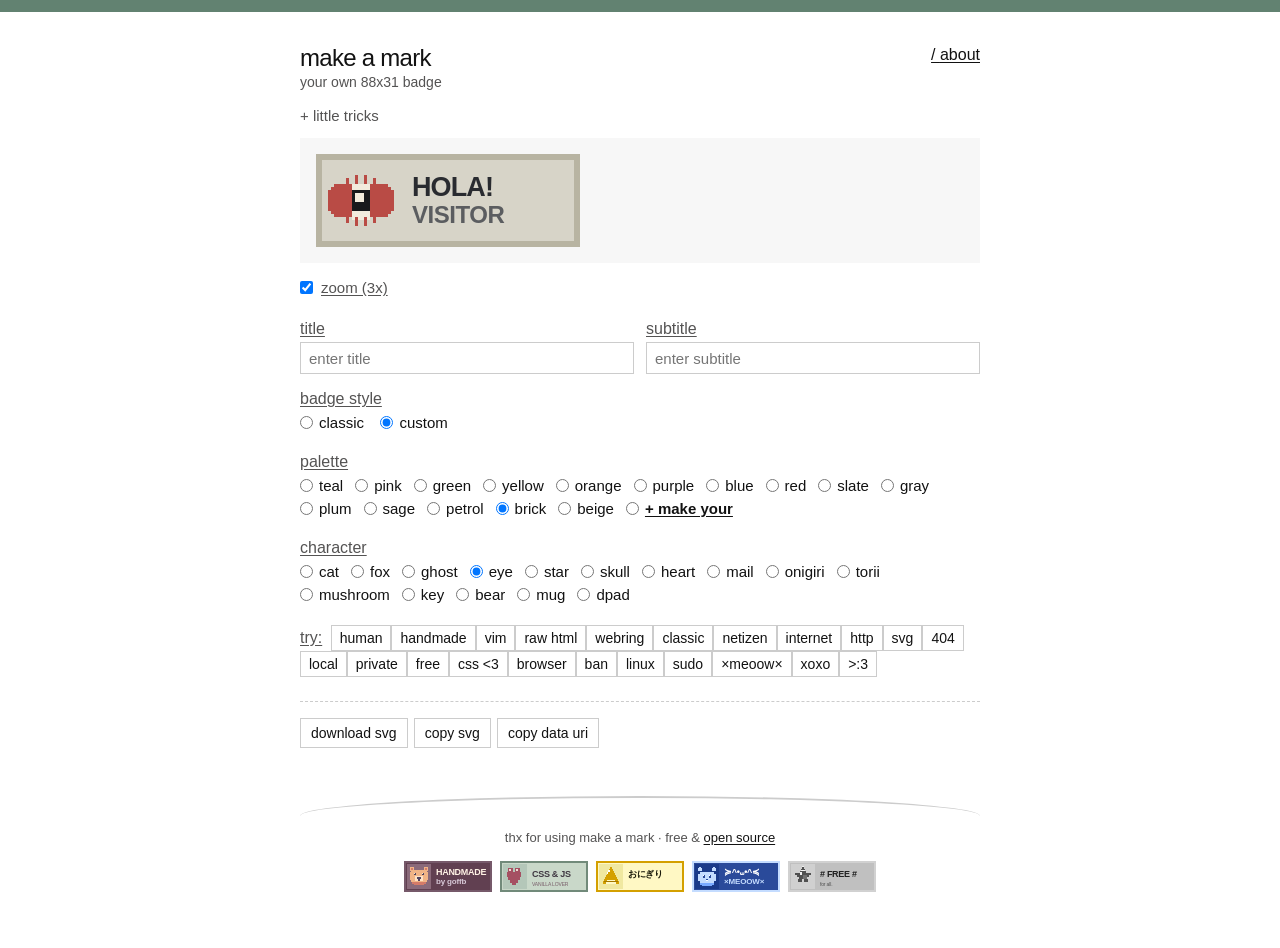
==== index.html @ 5a5c09ed "feat introduce custom color palette support" ====
<!DOCTYPE html>
<html lang="en">
<head>
  <meta charset="utf-8">
  <meta name="viewport" content="width=device-width, initial-scale=1">
  <meta name="description" content="make a mark is a simple tool for creating modern 88x31 badges for websites, readmes and more.">
  <meta name="theme-color" content="#628271">
  <meta name="author" content="goffb">
  <meta property="og:title" content="make a mark">
  <meta property="og:description" content="make a mark is a simple tool for creating modern 88x31 badges for websites, readmes and more.">
  <meta property="og:image" content="https://makeamark.cc/assets/mam-draw.png">
  <meta property="og:url" content="https://makeamark.cc">
  <meta property="og:type" content="website">
  <meta name="twitter:card" content="summary_large_image">
  <title>make a mark - 88x31 badge maker for web & readmes</title>
  <link rel="stylesheet" href="css/style.css">
  <link rel="icon" type="image/png" sizes="32x32" href="icons/icon-32.png">
  <link rel="apple-touch-icon" sizes="180x180" href="icons/icon-180.png">
  <link rel="icon" type="image/png" sizes="192x192" href="icons/icon-192.png">
  <link rel="icon" type="image/png" sizes="512x512" href="icons/icon-512.png">
</head>
<body>
  <div class="topbar"></div>
  <main class="app">
    <header class="app-header">
      <div class="inside">
       <h1 class="logo">make a mark</h1>
       <p class="tagline">your own 88x31 badge</p>
      </div>
      <a class="about-link" href="./about.html">about</a>
    </header>
    <section class="tricks" aria-label="tips and tricks">
      <details>
        <summary>little tricks</summary>
        <div class="tricks-content">
          <p> write anything in the subtitle — domain, name, symbols, etc. </p>
          <p> keep it short — 8 characters for titles, 18 for classic subtitles, 9 for custom. </p>
          <p> for a blank line, <button type="button" class="copy-space" aria-label="copy invisible space">copy invisible space</button> and paste it. </p>
          <p> badges are svgs — use them anywhere you like. </p>
        </div>
      </details>
    </section>
    <section class="app-preview" aria-label="badge preview">
      <div class="stage" id="stage"></div>
    </section>
    <section class="stage-controls">
    <label class="zoom-field">
      <input type="checkbox" id="zoom-toggle" checked>
      <span>zoom (3x)</span>
    </label>
    </section>
    <section class="app-controls">
      <form id="mark-form" autocomplete="off" aria-label="make a mark">
        <div class="fields">
          <label class="field">
            <span>title</span>
            <input type="text" id="title" name="title" placeholder="enter title" maxlength="8" spellcheck="false" autocomplete="off">
          </label>
          <label class="field">
            <span>subtitle</span>
            <input type="text" id="site" name="site" placeholder="enter subtitle" maxlength="30" spellcheck="false" autocomplete="off">
          </label>
        </div>
       <fieldset class="group" id="style-picker">
          <legend>badge style</legend>
          <label> 
            <input type="radio" name="style" value="classic" >
            <span>classic</span>
          </label>
          <label>
            <input type="radio" name="style" value="custom" checked>
            <span>custom</span>
        </label>
        </fieldset>
        <fieldset class="group" id="palette-picker">
          <legend>palette</legend>
        </fieldset>
        <div id="custom-palette-panel" class="custom-colors" style="display: none;">
          <div class="color-grid">
            <label><input type="color" id="cp-bg" value="#22272e"><span>bg</span></label>
            <label><input type="color" id="cp-frame" value="#444c56"><span>frame</span></label>
            <label><input type="color" id="cp-box" value="#2d333b"><span>box</span></label>
            <label><input type="color" id="cp-main" value="#539bf5"><span>main</span></label>
            <label><input type="color" id="cp-shade" value="#316dca"><span>shade</span></label>
            <label><input type="color" id="cp-light" value="#adbac7"><span>light</span></label>
            <label><input type="color" id="cp-name" value="#f0f6fc"><span>title</span></label>
            <label><input type="color" id="cp-site" value="#768390"><span>subtitle</span></label>
            <label><input type="color" id="cp-dark" value="#1c2128"><span>dark</span></label>
          </div>
        </div>
        <fieldset class="group" id="character-picker">
          <legend>character</legend>
        </fieldset>
        <div class="suggestions" id="suggestions">
          <span class="suggestions-label">try:</span>
        </div>
      </form>
    </section>
    <footer class="app-footer">
      <div class="actions">
        <button type="button" id="download">download svg</button>
        <button type="button" id="copy">copy svg</button>
        <button type="button" id="copy-uri">copy data uri</button>
      </div>
    </footer>
  </main>
  <div class="end">
    <p class="end-message">thx for using make a mark · free & <a href="https://github.com/goffb/mark" target="_blank" rel="noreferrer">open source</a></p>
    <div class="end-marks">
      <svg xmlns="http://www.w3.org/2000/svg" width="88" height="31" viewBox="0 0 88 31" shape-rendering="crispEdges">
        <rect x="0" y="0" width="88" height="31" fill="#614051" />
        <rect x="0" y="0" width="88" height="2" fill="#76596a" />
        <rect x="0" y="29" width="88" height="2" fill="#76596a" />
        <rect x="0" y="0" width="2" height="31" fill="#76596a" />
        <rect x="86" y="0" width="2" height="31" fill="#76596a" />
      
        <rect x="3" y="3" width="24" height="25" fill="#8a6a7a" />
      
        <rect x="6" y="6" width="4" height="4" fill="#f1b486" />
        <rect x="20" y="6" width="4" height="4" fill="#f1b486" />
        <rect x="7" y="7" width="2" height="2" fill="#d47b69" />
        <rect x="21" y="7" width="2" height="2" fill="#d47b69" />
      
        <rect x="7" y="9" width="16" height="12" fill="#f1b486" />
        <rect x="6" y="11" width="18" height="8" fill="#f1b486" />
      
        <rect x="8" y="21" width="14" height="2" fill="#d47b69" />
        <rect x="10" y="23" width="10" height="1" fill="#d47b69" />
      
        <rect x="10" y="12" width="2" height="2" fill="#51445f" />
        <rect x="18" y="12" width="2" height="2" fill="#51445f" />
        <rect x="10" y="12" width="1" height="1" fill="#ffe2c5" />
        <rect x="18" y="12" width="1" height="1" fill="#ffe2c5" />
      
        <rect x="11" y="15" width="8" height="5" fill="#ffe2c5" />
        <rect x="13" y="16" width="4" height="2" fill="#51445f" />
        <rect x="14" y="18" width="2" height="2" fill="#51445f" />
      
        <text x="32" y="14" fill="#fff2e5" font-family="Arial, Helvetica, sans-serif" font-size="9" font-weight="900"
          letter-spacing="-0.3" style="text-transform: none; font-variant: normal; line-height: normal;">HANDMADE</text>
        <text x="32" y="23" fill="#d8c9d8" font-family="Arial, Helvetica, sans-serif" font-size="8" font-weight="900"
          letter-spacing="-0.15" style="text-transform: none; font-variant: normal; line-height: normal;">by goffb</text>
      </svg>
      <svg xmlns="http://www.w3.org/2000/svg" width="88" height="31" viewBox="0 0 88 31" shape-rendering="crispEdges">
        <rect x="0" y="0" width="88" height="31" fill="#c9d8c9" />
        <rect x="0" y="0" width="88" height="2" fill="#718a7a" />
        <rect x="0" y="29" width="88" height="2" fill="#718a7a" />
        <rect x="0" y="0" width="2" height="31" fill="#718a7a" />
        <rect x="86" y="0" width="2" height="31" fill="#718a7a" />
      
        <rect x="3" y="3" width="24" height="25" fill="#b4c7b9" />
      
        <rect x="8" y="7" width="5" height="4" fill="#a55062" />
        <rect x="15" y="7" width="5" height="4" fill="#a55062" />
      
        <rect x="7" y="11" width="14" height="5" fill="#a55062" />
        <rect x="8" y="16" width="12" height="3" fill="#a55062" />
        <rect x="10" y="19" width="8" height="3" fill="#a55062" />
        <rect x="12" y="22" width="4" height="2" fill="#a55062" />
      
        <rect x="9" y="8" width="2" height="2" fill="#f2d9d1" />
        <rect x="16" y="8" width="2" height="2" fill="#f2d9d1" />
      
        <text x="32" y="16" fill="#403943" font-family="Arial, Helvetica, sans-serif" font-size="9" font-weight="900"
          letter-spacing="-0.3" style="text-transform: none; font-variant: normal; line-height: normal;">CSS &amp; JS</text>
        <text x="32" y="25" fill="#775c68" font-family="Arial, Helvetica, sans-serif" font-size="5" letter-spacing="-0.15"
          style="text-transform: none; font-variant: normal; line-height: normal;">VANILLA LOVER</text>
      </svg>
      <svg xmlns="http://www.w3.org/2000/svg" width="88" height="31" viewBox="0 0 88 31" shape-rendering="crispEdges">
        <rect x="0" y="0" width="88" height="31" fill="#fff8c4" />
        <rect x="0" y="0" width="88" height="2" fill="#d4a000" />
        <rect x="0" y="29" width="88" height="2" fill="#d4a000" />
        <rect x="0" y="0" width="2" height="31" fill="#d4a000" />
        <rect x="86" y="0" width="2" height="31" fill="#d4a000" />
      
        <rect x="3" y="3" width="24" height="25" fill="#f0e8a0" />
      
        <rect x="14" y="6" width="2" height="2" fill="#d4a000" />
        <rect x="13" y="8" width="4" height="2" fill="#d4a000" />
        <rect x="12" y="10" width="6" height="2" fill="#d4a000" />
        <rect x="11" y="12" width="8" height="2" fill="#d4a000" />
        <rect x="10" y="14" width="10" height="2" fill="#d4a000" />
        <rect x="9" y="16" width="12" height="2" fill="#d4a000" />
        <rect x="8" y="18" width="14" height="2" fill="#d4a000" />
        <rect x="7" y="20" width="16" height="3" fill="#d4a000" />
      
        <rect x="11" y="19" width="8" height="4" fill="#fff8c4" />
        <rect x="10" y="21" width="10" height="2" fill="#fff8c4" />
      
        <rect x="12" y="9" width="2" height="2" fill="#ffffff" />
        <rect x="11" y="11" width="1" height="2" fill="#ffffff" />
      
        <rect x="8" y="20" width="14" height="1" fill="#a37800" />
      
        <text x="32" y="16" fill="#1a1a0a" font-family="Arial, Helvetica, sans-serif" font-size="9" font-weight="900"
          letter-spacing="-0.3" style="text-transform: none; font-variant: normal; line-height: normal;">おにぎり</text>
        <text x="32" y="25" fill="#8a8a4a" font-family="Arial, Helvetica, sans-serif" font-size="5" letter-spacing="-0.15"
          style="text-transform: none; font-variant: normal; line-height: normal;">⠀</text>
      </svg>
      <svg xmlns="http://www.w3.org/2000/svg" width="88" height="31" viewBox="0 0 88 31" shape-rendering="crispEdges">
        <rect x="0" y="0" width="88" height="31" fill="#2a4a9a" />
        <rect x="0" y="0" width="88" height="2" fill="#c4dcff" />
        <rect x="0" y="29" width="88" height="2" fill="#c4dcff" />
        <rect x="0" y="0" width="2" height="31" fill="#c4dcff" />
        <rect x="86" y="0" width="2" height="31" fill="#c4dcff" />
      
        <rect x="3" y="3" width="24" height="25" fill="#1a3a8a" />
      
        <rect x="6" y="7" width="4" height="3" fill="#c4dcff" />
        <rect x="20" y="7" width="4" height="3" fill="#c4dcff" />
        <rect x="7" y="6" width="2" height="1" fill="#c4dcff" />
        <rect x="21" y="6" width="2" height="1" fill="#c4dcff" />
      
        <rect x="8" y="11" width="14" height="11" fill="#c4dcff" />
        <rect x="6" y="13" width="2" height="7" fill="#c4dcff" />
        <rect x="22" y="13" width="2" height="7" fill="#c4dcff" />
      
        <rect x="8" y="22" width="14" height="2" fill="#7aaaff" />
        <rect x="10" y="24" width="10" height="1" fill="#7aaaff" />
      
        <rect x="11" y="14" width="2" height="3" fill="#2a4a9a" />
        <rect x="17" y="14" width="2" height="3" fill="#2a4a9a" />
        <rect x="11" y="14" width="1" height="1" fill="#ffffff" />
        <rect x="17" y="14" width="1" height="1" fill="#ffffff" />
      
        <rect x="14" y="18" width="2" height="1" fill="#2a4a9a" />
        <rect x="14" y="19" width="2" height="1" fill="#ffffff" />
      
        <text x="32" y="14" fill="#ffffff" font-family="Arial, Helvetica, sans-serif" font-size="9" font-weight="900"
          letter-spacing="-0.3" style="text-transform: none; font-variant: normal; line-height: normal;">≽^•⩊•^≼</text>
        <text x="32" y="23" fill="#c4dcff" font-family="Arial, Helvetica, sans-serif" font-size="8" font-weight="900"
          letter-spacing="-0.15" style="text-transform: none; font-variant: normal; line-height: normal;">×MEOOW×</text>
      </svg>
      <svg xmlns="http://www.w3.org/2000/svg" width="88" height="31" viewBox="0 0 88 31" shape-rendering="crispEdges">
        <rect x="0" y="0" width="88" height="31" fill="#c0c0c0" />
        <rect x="0" y="0" width="88" height="2" fill="#d1d1d1" />
        <rect x="0" y="29" width="88" height="2" fill="#d1d1d1" />
        <rect x="0" y="0" width="2" height="31" fill="#d1d1d1" />
        <rect x="86" y="0" width="2" height="31" fill="#d1d1d1" />
      
        <rect x="3" y="3" width="24" height="25" fill="#d0d0d0" />
      
        <rect x="14" y="5" width="2" height="3" fill="#505050" />
        <rect x="13" y="8" width="4" height="2" fill="#505050" />
        <rect x="12" y="10" width="6" height="2" fill="#505050" />
        <rect x="7" y="12" width="16" height="2" fill="#505050" />
        <rect x="9" y="14" width="12" height="2" fill="#505050" />
        <rect x="11" y="16" width="8" height="2" fill="#505050" />
        <rect x="10" y="18" width="4" height="3" fill="#505050" />
        <rect x="16" y="18" width="4" height="3" fill="#505050" />
      
        <rect x="13" y="9" width="4" height="1" fill="#f0f0f0" />
        <rect x="12" y="11" width="2" height="3" fill="#f0f0f0" />
      
        <rect x="14" y="5" width="2" height="1" fill="#f0f0f0" />
        <rect x="15" y="14" width="4" height="4" fill="#909090" opacity="0.5" />
      
        <text x="32" y="16" fill="#202020" font-family="Arial, Helvetica, sans-serif" font-size="9" font-weight="900" letter-spacing="-0.3"
          style="text-transform: none; font-variant: normal; line-height: normal;"># FREE #</text>
        <text x="32" y="25" fill="#505050" font-family="Arial, Helvetica, sans-serif" font-size="5" letter-spacing="-0.15"
          style="text-transform: none; font-variant: normal; line-height: normal;">for all.</text>
      </svg>
    </div>
  </div>
  <script type="module" src="js/main.js"></script>
</body>
</html>
---- css/style.css ----
:root {
  --bg: #ffffff;
  --fg: #121212;
  --acc: #628271;
  --border: #cccccc;
  --muted: #545353;
  --cp-background: #f7f7f7;
}
* {
  padding: 0;
  margin: 0;
  box-sizing: border-box;
  text-decoration: none;
  cursor: default;
}
*, *::before, *::after {
  -webkit-tap-highlight-color: transparent;
}
::selection {
  background-color: var(--acc);
  color: var(--bg);
}
code {
  background: #ffa;
}
a {
  -webkit-tap-highlight-color: transparent;
}
body {
  background-color: var(--bg);
  color: var(--fg);
  font-family: Arial, Helvetica, sans-serif;
}
.topbar{
  padding: 6px;
  background-color: var(--acc);
  width: 100%;
}
.app {
  max-width: 680px;
  width: 90%;
  margin: 34px auto;
}
.app-header {
  margin-bottom: 7px;
  display: flex;
  justify-content: space-between;
}
.app-header .logo {
  font-size: 24px;
  font-weight: 400;
  letter-spacing: -0.03em;
  margin-bottom: 4px;
  line-height: 1;
}
.app-header .tagline {
  font-size: 14px;
  color: var(--muted);
}
.app-header .about-link{
  color: var(--fg);
  font-size: 16px;
  text-decoration: underline;
  text-underline-offset: 2px;
  align-self: flex-start;
}
.app-header .about-link::before{
  content: "/ ";
}
.tricks {
  margin:4px 0;
}
.tricks summary {
  padding: 10px 0;
  color: var(--muted);
  font-size: 15px;
  cursor: default;
  display: inline-block;
  list-style: none;
  -webkit-tap-highlight-color: transparent;
  outline: none;
}
.tricks details[open] summary {
  text-decoration: underline;
  text-underline-offset: 2px;
}
.tricks summary::-webkit-details-marker {
  display: none;
}
.tricks summary::before {
  content: "+ ";
}
.tricks details[open] summary::before {
  content: "− ";
}
.tricks-content {
  padding: 4px 0 12px;
  color: var(--muted);
}
.tricks-content p {
  margin: 6px 0;
  font-size: 15px;
  line-height: 1.4;
}
.copy-space {
  appearance: none;
  border: 0;
  padding: 0;
  background: none;
  color: var(--fg);
  font: inherit;
  text-decoration: underline;
  text-underline-offset: 2px;
  cursor: default;
}
.copy-space:hover {
  color: var(--acc);
}
.stage {
  width: 100%;
  min-height: 100px;
  display: flex;
  align-items: flex-start;
  justify-content: flex-start;
  padding: 16px;
  background: var(--cp-background);
  overflow: auto;
}
.zoom-field {
  display: flex;
  align-items: center;
  gap: 8px;
  margin-top: 16px;
  cursor: default;
}
.zoom-field span {
  font-size: 15px;
  color: var(--muted);
  text-decoration: underline;
  text-underline-offset: 2px;
}
.zoom-field input[type="checkbox"] {
  cursor: default;
}
.app-controls {
  margin-top: 24px;
}
#mark-form {
  display: flex;
  flex-direction: column;
  gap: 16px;
}
.fields {
  display: grid;
  grid-template-columns: 1fr 1fr;
  gap: 12px;
}
.field {
  display: flex;
  flex-direction: column;
  gap: 4px;
}
.field > span,
.group > legend,
.suggestions-label {
  font-size: 16px;
  color: var(--muted);
  text-decoration: underline;
  text-underline-offset: 2px;
}
.field input {
  width: 100%;
  height: 32px;
  padding: 6px 8px;
  border: 1px solid var(--border);
  background: var(--bg);
  color: var(--fg);
  font-size: 15px;
  outline: none;
  font-family: inherit;
  cursor: text;
}
.field input:focus {
  border-color: var(--fg);
}
.group {
  margin: 0;
  padding: 0;
  border: 0;
}
.group > legend {
  margin-bottom: 6px;
  font-weight: 400;
}
.group > label {
  display: inline-flex;
  align-items: center;
  gap: 6px;
  margin-right: 12px;
  margin-bottom: 6px;
  font-size: 15px;
  cursor: pointer;
}
.group input[type="radio"],
.group input[type="checkbox"] {
  cursor: pointer;
}
label:has(input[name="palette"][value="custom"]) {
  text-decoration: underline;
  text-underline-offset: 2px;
  font-weight: bold;
}
.custom-colors {
  margin-top: 8px;
  padding: 8px;
  background: var(--cp-background);
}
.color-grid {
  display: grid;
  grid-template-columns: repeat(3, 1fr);
  gap: 6px;
}
.color-grid label {
  display: flex;
  align-items: center;
  gap: 6px;
  cursor: pointer;
  padding: 3px 6px;
  border-radius: 0px;
}
.color-grid label:hover span{
  text-decoration: underline;
  text-underline-offset: 2px;
}
.color-grid span {
  opacity: 0.7;
  font-size: 13px;
  cursor: pointer;
}
.color-grid input[type="color"] {
  -webkit-appearance: none;
  appearance: none;
  border: 1px solid var(--border);
  width: 18px; 
  height: 18px;
  border-radius: 0px;
  cursor: pointer;
  background: none;
  padding: 0;
}
.color-grid input[type="color"]::-webkit-color-swatch-wrapper {
  padding: 0;
}
.color-grid input[type="color"]::-webkit-color-swatch {
  border: 1px solid var(--border);
  border-radius: 0px;
}
.color-grid input[type="color"]::-moz-color-swatch {
  border: 1px solid var(--border);
  border-radius: 0px;
}
.suggestion {
  appearance: none;
  border: 1px solid var(--border);
  background: var(--bg);
  color: var(--fg);
  font-size: 14px;
  padding: 4px 8px;
  cursor: pointer;
  font-family: inherit;
}
.suggestions-label {
  margin-right: 4px;
}
.suggestion:hover {
  background: var(--cp-background);
}
.suggestion.is-selected {
  background: var(--acc);
  color: var(--bg);
  border-color: var(--acc);
}
.app-footer {
  margin-top: 24px;
  padding-top: 16px;
  border-top: 1px dashed var(--border);
}
.actions {
  display: flex;
  flex-wrap: wrap;
  gap: 6px;
}
.actions button {
  appearance: none;
  border: 1px solid var(--border);
  background: var(--bg);
  color: var(--fg);
  padding: 6px 10px;
  font-size: 14px;
  cursor: default;
  font-family: inherit;
}
.actions button:hover {
  background: var(--cp-background);
}
.actions button:disabled {
  cursor: default;
  opacity: 0.4;
}
.suggestion:focus-visible,
.actions button:focus-visible {
  outline: 1px solid var(--fg);
  outline-offset: 1px;
}
.end {
  width: min(680px, 90%);
  margin: 48px auto 32px;
  padding: 32px 16px 24px; 
  border-top: 2px solid var(--border);
  border-top-left-radius: 50% 20px;   
  border-top-right-radius: 50% 20px;
  text-align: center;
}
.end-marks {
  display: flex;
  justify-content: center;
  flex-wrap: wrap;
  gap: 8px;
  margin-top: 16px;
}
.end-message {
  color: var(--muted);
  font-size: 13px;
}
.end-message a {
  color: var(--fg);
  text-decoration: underline;
  text-underline-offset: 2px;
}
.about-page .back-link {
  display: inline-block;
  margin-bottom: 24px;
  color: var(--fg);
  font-size: 16px;
  text-decoration: underline;
  text-underline-offset: 2px;
}
.about-page .back-link::before{
  content: "/ ";
}
.about-page .content{
  max-width: 560px;
}
.about-page .content h1 {
  margin-bottom: 12px;
  letter-spacing: -0.03em;
  font-size: 24px;
  font-weight: 400;
  color: var(--fg);
}
.about-page .content p {
  line-height: 1.6;
  color: var(--fg);
  font-size: 16px;
  margin-bottom: 8px;
}
.about-page .source-link a{
  color: var(--fg);
  text-decoration: underline;
  text-underline-offset: 2px;
  display: inline-flex;
  align-items: center;
  gap: 8px;
  margin-top: 8px;
}
.about-page .source-link a:hover{
  color: var(--acc);
}
@media (max-width: 768px) {
  .app {
    width: 92%;
    margin: 24px auto;
  }
  .fields {
    grid-template-columns: 1fr;
    gap: 12px;
  }
  .app-header .logo {
    font-size: 22px;
  }
  .actions button {
    flex: 1 1 auto;
    min-width: 110px;
    padding: 8px 12px;
    text-align: center;
  }
  .group > label {
    padding: 4px 0;
  }
}
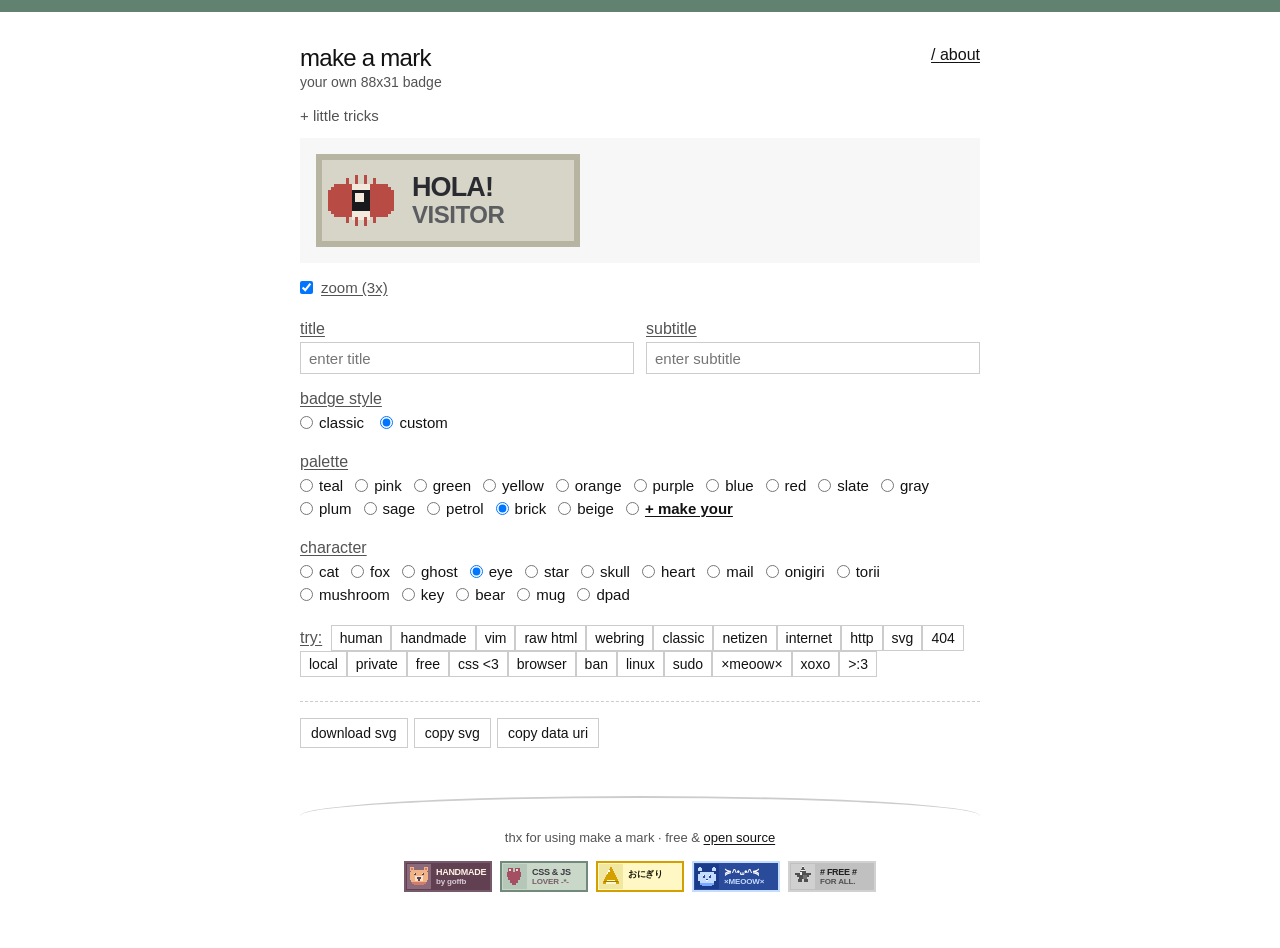
==== commit d388eb3f: "move inline svgs to assets" ====
--- a/index.html
+++ b/index.html
@@ -107,159 +107,11 @@
   <div class="end">
     <p class="end-message">thx for using make a mark · free & <a href="https://github.com/goffb/mark" target="_blank" rel="noreferrer">open source</a></p>
     <div class="end-marks">
-      <svg xmlns="http://www.w3.org/2000/svg" width="88" height="31" viewBox="0 0 88 31" shape-rendering="crispEdges">
-        <rect x="0" y="0" width="88" height="31" fill="#614051" />
-        <rect x="0" y="0" width="88" height="2" fill="#76596a" />
-        <rect x="0" y="29" width="88" height="2" fill="#76596a" />
-        <rect x="0" y="0" width="2" height="31" fill="#76596a" />
-        <rect x="86" y="0" width="2" height="31" fill="#76596a" />
-      
-        <rect x="3" y="3" width="24" height="25" fill="#8a6a7a" />
-      
-        <rect x="6" y="6" width="4" height="4" fill="#f1b486" />
-        <rect x="20" y="6" width="4" height="4" fill="#f1b486" />
-        <rect x="7" y="7" width="2" height="2" fill="#d47b69" />
-        <rect x="21" y="7" width="2" height="2" fill="#d47b69" />
-      
-        <rect x="7" y="9" width="16" height="12" fill="#f1b486" />
-        <rect x="6" y="11" width="18" height="8" fill="#f1b486" />
-      
-        <rect x="8" y="21" width="14" height="2" fill="#d47b69" />
-        <rect x="10" y="23" width="10" height="1" fill="#d47b69" />
-      
-        <rect x="10" y="12" width="2" height="2" fill="#51445f" />
-        <rect x="18" y="12" width="2" height="2" fill="#51445f" />
-        <rect x="10" y="12" width="1" height="1" fill="#ffe2c5" />
-        <rect x="18" y="12" width="1" height="1" fill="#ffe2c5" />
-      
-        <rect x="11" y="15" width="8" height="5" fill="#ffe2c5" />
-        <rect x="13" y="16" width="4" height="2" fill="#51445f" />
-        <rect x="14" y="18" width="2" height="2" fill="#51445f" />
-      
-        <text x="32" y="14" fill="#fff2e5" font-family="Arial, Helvetica, sans-serif" font-size="9" font-weight="900"
-          letter-spacing="-0.3" style="text-transform: none; font-variant: normal; line-height: normal;">HANDMADE</text>
-        <text x="32" y="23" fill="#d8c9d8" font-family="Arial, Helvetica, sans-serif" font-size="8" font-weight="900"
-          letter-spacing="-0.15" style="text-transform: none; font-variant: normal; line-height: normal;">by goffb</text>
-      </svg>
-      <svg xmlns="http://www.w3.org/2000/svg" width="88" height="31" viewBox="0 0 88 31" shape-rendering="crispEdges">
-        <rect x="0" y="0" width="88" height="31" fill="#c9d8c9" />
-        <rect x="0" y="0" width="88" height="2" fill="#718a7a" />
-        <rect x="0" y="29" width="88" height="2" fill="#718a7a" />
-        <rect x="0" y="0" width="2" height="31" fill="#718a7a" />
-        <rect x="86" y="0" width="2" height="31" fill="#718a7a" />
-      
-        <rect x="3" y="3" width="24" height="25" fill="#b4c7b9" />
-      
-        <rect x="8" y="7" width="5" height="4" fill="#a55062" />
-        <rect x="15" y="7" width="5" height="4" fill="#a55062" />
-      
-        <rect x="7" y="11" width="14" height="5" fill="#a55062" />
-        <rect x="8" y="16" width="12" height="3" fill="#a55062" />
-        <rect x="10" y="19" width="8" height="3" fill="#a55062" />
-        <rect x="12" y="22" width="4" height="2" fill="#a55062" />
-      
-        <rect x="9" y="8" width="2" height="2" fill="#f2d9d1" />
-        <rect x="16" y="8" width="2" height="2" fill="#f2d9d1" />
-      
-        <text x="32" y="16" fill="#403943" font-family="Arial, Helvetica, sans-serif" font-size="9" font-weight="900"
-          letter-spacing="-0.3" style="text-transform: none; font-variant: normal; line-height: normal;">CSS &amp; JS</text>
-        <text x="32" y="25" fill="#775c68" font-family="Arial, Helvetica, sans-serif" font-size="5" letter-spacing="-0.15"
-          style="text-transform: none; font-variant: normal; line-height: normal;">VANILLA LOVER</text>
-      </svg>
-      <svg xmlns="http://www.w3.org/2000/svg" width="88" height="31" viewBox="0 0 88 31" shape-rendering="crispEdges">
-        <rect x="0" y="0" width="88" height="31" fill="#fff8c4" />
-        <rect x="0" y="0" width="88" height="2" fill="#d4a000" />
-        <rect x="0" y="29" width="88" height="2" fill="#d4a000" />
-        <rect x="0" y="0" width="2" height="31" fill="#d4a000" />
-        <rect x="86" y="0" width="2" height="31" fill="#d4a000" />
-      
-        <rect x="3" y="3" width="24" height="25" fill="#f0e8a0" />
-      
-        <rect x="14" y="6" width="2" height="2" fill="#d4a000" />
-        <rect x="13" y="8" width="4" height="2" fill="#d4a000" />
-        <rect x="12" y="10" width="6" height="2" fill="#d4a000" />
-        <rect x="11" y="12" width="8" height="2" fill="#d4a000" />
-        <rect x="10" y="14" width="10" height="2" fill="#d4a000" />
-        <rect x="9" y="16" width="12" height="2" fill="#d4a000" />
-        <rect x="8" y="18" width="14" height="2" fill="#d4a000" />
-        <rect x="7" y="20" width="16" height="3" fill="#d4a000" />
-      
-        <rect x="11" y="19" width="8" height="4" fill="#fff8c4" />
-        <rect x="10" y="21" width="10" height="2" fill="#fff8c4" />
-      
-        <rect x="12" y="9" width="2" height="2" fill="#ffffff" />
-        <rect x="11" y="11" width="1" height="2" fill="#ffffff" />
-      
-        <rect x="8" y="20" width="14" height="1" fill="#a37800" />
-      
-        <text x="32" y="16" fill="#1a1a0a" font-family="Arial, Helvetica, sans-serif" font-size="9" font-weight="900"
-          letter-spacing="-0.3" style="text-transform: none; font-variant: normal; line-height: normal;">おにぎり</text>
-        <text x="32" y="25" fill="#8a8a4a" font-family="Arial, Helvetica, sans-serif" font-size="5" letter-spacing="-0.15"
-          style="text-transform: none; font-variant: normal; line-height: normal;">⠀</text>
-      </svg>
-      <svg xmlns="http://www.w3.org/2000/svg" width="88" height="31" viewBox="0 0 88 31" shape-rendering="crispEdges">
-        <rect x="0" y="0" width="88" height="31" fill="#2a4a9a" />
-        <rect x="0" y="0" width="88" height="2" fill="#c4dcff" />
-        <rect x="0" y="29" width="88" height="2" fill="#c4dcff" />
-        <rect x="0" y="0" width="2" height="31" fill="#c4dcff" />
-        <rect x="86" y="0" width="2" height="31" fill="#c4dcff" />
-      
-        <rect x="3" y="3" width="24" height="25" fill="#1a3a8a" />
-      
-        <rect x="6" y="7" width="4" height="3" fill="#c4dcff" />
-        <rect x="20" y="7" width="4" height="3" fill="#c4dcff" />
-        <rect x="7" y="6" width="2" height="1" fill="#c4dcff" />
-        <rect x="21" y="6" width="2" height="1" fill="#c4dcff" />
-      
-        <rect x="8" y="11" width="14" height="11" fill="#c4dcff" />
-        <rect x="6" y="13" width="2" height="7" fill="#c4dcff" />
-        <rect x="22" y="13" width="2" height="7" fill="#c4dcff" />
-      
-        <rect x="8" y="22" width="14" height="2" fill="#7aaaff" />
-        <rect x="10" y="24" width="10" height="1" fill="#7aaaff" />
-      
-        <rect x="11" y="14" width="2" height="3" fill="#2a4a9a" />
-        <rect x="17" y="14" width="2" height="3" fill="#2a4a9a" />
-        <rect x="11" y="14" width="1" height="1" fill="#ffffff" />
-        <rect x="17" y="14" width="1" height="1" fill="#ffffff" />
-      
-        <rect x="14" y="18" width="2" height="1" fill="#2a4a9a" />
-        <rect x="14" y="19" width="2" height="1" fill="#ffffff" />
-      
-        <text x="32" y="14" fill="#ffffff" font-family="Arial, Helvetica, sans-serif" font-size="9" font-weight="900"
-          letter-spacing="-0.3" style="text-transform: none; font-variant: normal; line-height: normal;">≽^•⩊•^≼</text>
-        <text x="32" y="23" fill="#c4dcff" font-family="Arial, Helvetica, sans-serif" font-size="8" font-weight="900"
-          letter-spacing="-0.15" style="text-transform: none; font-variant: normal; line-height: normal;">×MEOOW×</text>
-      </svg>
-      <svg xmlns="http://www.w3.org/2000/svg" width="88" height="31" viewBox="0 0 88 31" shape-rendering="crispEdges">
-        <rect x="0" y="0" width="88" height="31" fill="#c0c0c0" />
-        <rect x="0" y="0" width="88" height="2" fill="#d1d1d1" />
-        <rect x="0" y="29" width="88" height="2" fill="#d1d1d1" />
-        <rect x="0" y="0" width="2" height="31" fill="#d1d1d1" />
-        <rect x="86" y="0" width="2" height="31" fill="#d1d1d1" />
-      
-        <rect x="3" y="3" width="24" height="25" fill="#d0d0d0" />
-      
-        <rect x="14" y="5" width="2" height="3" fill="#505050" />
-        <rect x="13" y="8" width="4" height="2" fill="#505050" />
-        <rect x="12" y="10" width="6" height="2" fill="#505050" />
-        <rect x="7" y="12" width="16" height="2" fill="#505050" />
-        <rect x="9" y="14" width="12" height="2" fill="#505050" />
-        <rect x="11" y="16" width="8" height="2" fill="#505050" />
-        <rect x="10" y="18" width="4" height="3" fill="#505050" />
-        <rect x="16" y="18" width="4" height="3" fill="#505050" />
-      
-        <rect x="13" y="9" width="4" height="1" fill="#f0f0f0" />
-        <rect x="12" y="11" width="2" height="3" fill="#f0f0f0" />
-      
-        <rect x="14" y="5" width="2" height="1" fill="#f0f0f0" />
-        <rect x="15" y="14" width="4" height="4" fill="#909090" opacity="0.5" />
-      
-        <text x="32" y="16" fill="#202020" font-family="Arial, Helvetica, sans-serif" font-size="9" font-weight="900" letter-spacing="-0.3"
-          style="text-transform: none; font-variant: normal; line-height: normal;"># FREE #</text>
-        <text x="32" y="25" fill="#505050" font-family="Arial, Helvetica, sans-serif" font-size="5" letter-spacing="-0.15"
-          style="text-transform: none; font-variant: normal; line-height: normal;">for all.</text>
-      </svg>
+      <img src="assets/handmade.svg" alt="handmade badge" width="88" height="31">
+      <img src="assets/css-js.svg" alt="css-js badge" width="88" height="31">
+      <img src="assets/onigiri-y.svg" alt="onigiri badge" width="88" height="31">
+      <img src="assets/meoww.svg" alt="meoww badge" width="88" height="31">
+      <img src="assets/free-y.svg" alt="free badge" width="88" height="31">
     </div>
   </div>
   <script type="module" src="js/main.js"></script>
--- a/css/style.css
+++ b/css/style.css
@@ -150,6 +150,9 @@
   flex-direction: column;
   gap: 16px;
 }
+#palette-picker, #character-picker {
+  min-height: 44px; 
+}
 .fields {
   display: grid;
   grid-template-columns: 1fr 1fr;
@@ -214,6 +217,7 @@
   margin-top: 8px;
   padding: 8px;
   background: var(--cp-background);
+  min-height: 52px;
 }
 .color-grid {
   display: grid;
@@ -328,6 +332,12 @@
   gap: 8px;
   margin-top: 16px;
 }
+.end-marks img {
+  display: block;
+  flex-shrink: 0;
+  width: 88px;
+  height: 31px;
+}
 .end-message {
   color: var(--muted);
   font-size: 13px;
@@ -349,7 +359,7 @@
   content: "/ ";
 }
 .about-page .content{
-  max-width: 560px;
+  width: 100%;
 }
 .about-page .content h1 {
   margin-bottom: 12px;
@@ -359,19 +369,76 @@
   color: var(--fg);
 }
 .about-page .content p {
-  line-height: 1.6;
+  line-height: 1.5;
   color: var(--fg);
   font-size: 16px;
-  margin-bottom: 8px;
-}
-.about-page .source-link a{
+  margin-bottom: 10px; 
+}
+.about-page .palette-demo {
+  margin: 16px 0 16px;
+}
+.about-page .palette-demo img {
+  display: block;
+  box-sizing: border-box;
+  width: 100%;
+  max-width: 472px;
+  height: auto;
+  aspect-ratio: 400 / 274; 
+  border: 1px solid color-mix(in srgb, var(--fg) 18%, transparent);
+  background: var(--cp-background); 
+}
+.about-page .palette-demo figcaption {
+  margin-top: 8px;
+  color: var(--muted);
+  font-size: 12px;
+}
+.about-page .easter-grid {
+  display: flex;
+  flex-wrap: wrap;
+  justify-content: flex-start; 
+  gap: 8px;
+  width: 100%;
+  max-width: 472px; 
+  margin: 12px 0 8px;
+}
+.about-page .easter-grid img {
+  display: block;
+  width: 88px;
+  height: 31px;
+  flex-shrink: 0;
+}
+.about-page small.est-note {
+  font-size: 13px; 
+  display: inline-block;
+  margin-bottom: 20px; 
+  color: var(--muted); 
+  line-height: 1.4;
+}
+.about-page .character-grid {
+  display: flex;
+  flex-wrap: wrap;
+  justify-content: flex-start; 
+  gap: 8px;
+  width: 100%;
+  max-width: 472px;
+  margin: 4px 0 16px;
+}
+.about-page .character-grid img {
+  display: block;
+  width: 88px;
+  height: 31px; 
+  flex-shrink: 0;
+}
+.about-page .source-link {
+  margin-top: 16px; 
+}
+.about-page .source-link a {
   color: var(--fg);
   text-decoration: underline;
   text-underline-offset: 2px;
   display: inline-flex;
   align-items: center;
   gap: 8px;
-  margin-top: 8px;
 }
 .about-page .source-link a:hover{
   color: var(--acc);
@@ -397,4 +464,25 @@
   .group > label {
     padding: 4px 0;
   }
+  .about-page .content {
+    padding-bottom: 20px;
+  }
+  .about-page .palette-demo img {
+    width: 100%;
+    max-width: 320px; 
+  }
+  .about-page .easter-grid {
+    justify-content: center;
+  }
+  .about-page small.est-note {
+    font-size: 11px; 
+    line-height: 1.35;
+    margin-bottom: 16px;
+  }
+  .about-page .character-grid {
+    justify-content: center; 
+  }
+  .about-page .source-link {
+    padding-bottom: 12px;
+  }
 }
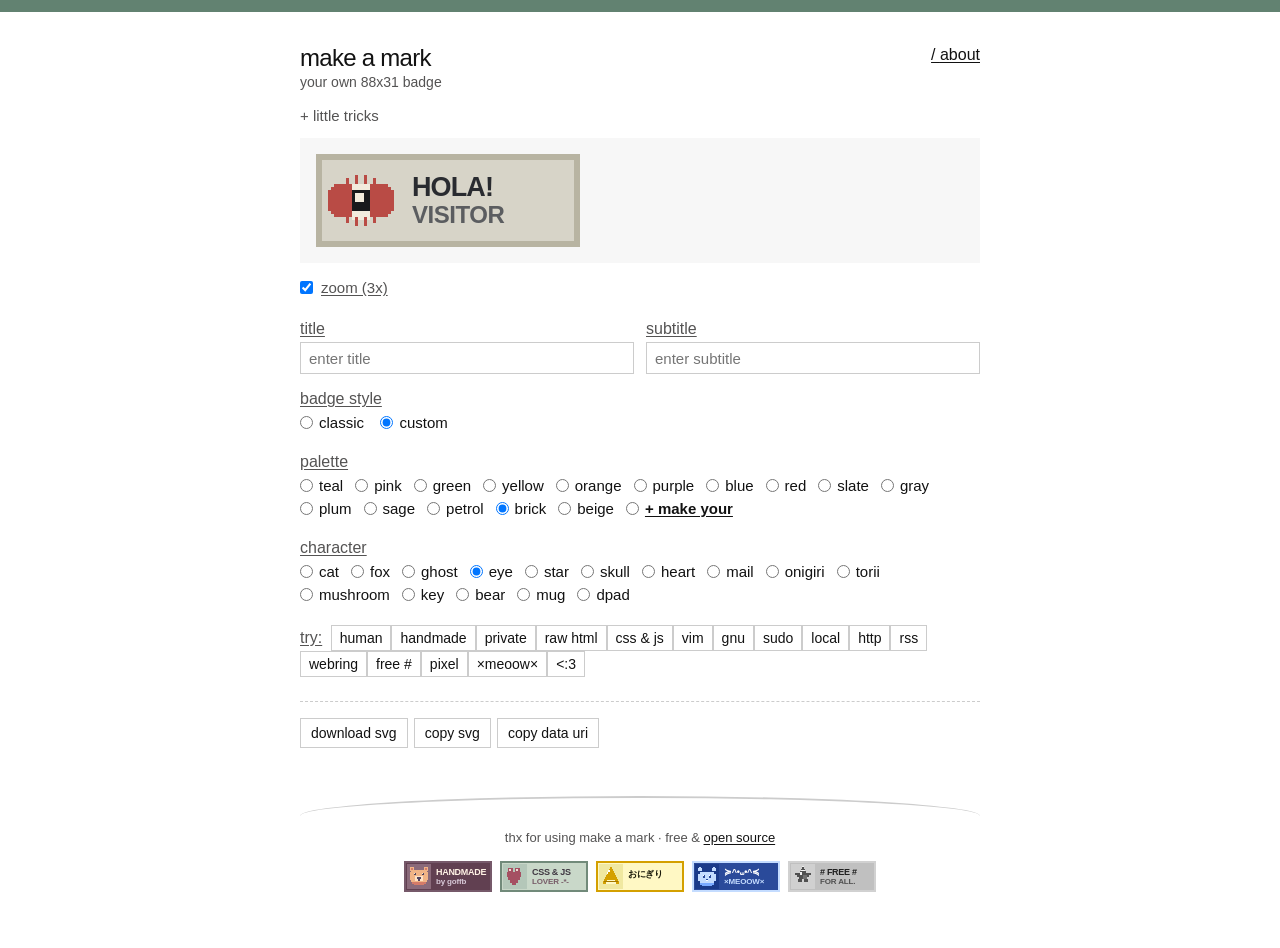
==== commit 1c4466bf: "modify" ====
--- a/index.html
+++ b/index.html
@@ -3,11 +3,11 @@
 <head>
   <meta charset="utf-8">
   <meta name="viewport" content="width=device-width, initial-scale=1">
-  <meta name="description" content="make a mark is a simple tool for creating modern 88x31 badges for websites, readmes and more.">
+  <meta name="description" content="make a mark is a simple, open-source tool for creating modern 88x31 svg badges and buttons for websites, readmes and personal portfolios.">
   <meta name="theme-color" content="#628271">
   <meta name="author" content="goffb">
   <meta property="og:title" content="make a mark">
-  <meta property="og:description" content="make a mark is a simple tool for creating modern 88x31 badges for websites, readmes and more.">
+  <meta property="og:description" content="make a mark is a simple, open-source tool for creating modern 88x31 svg badges and buttons for websites, readmes and personal portfolios.">
   <meta property="og:image" content="https://makeamark.cc/assets/mam-draw.png">
   <meta property="og:url" content="https://makeamark.cc">
   <meta property="og:type" content="website">
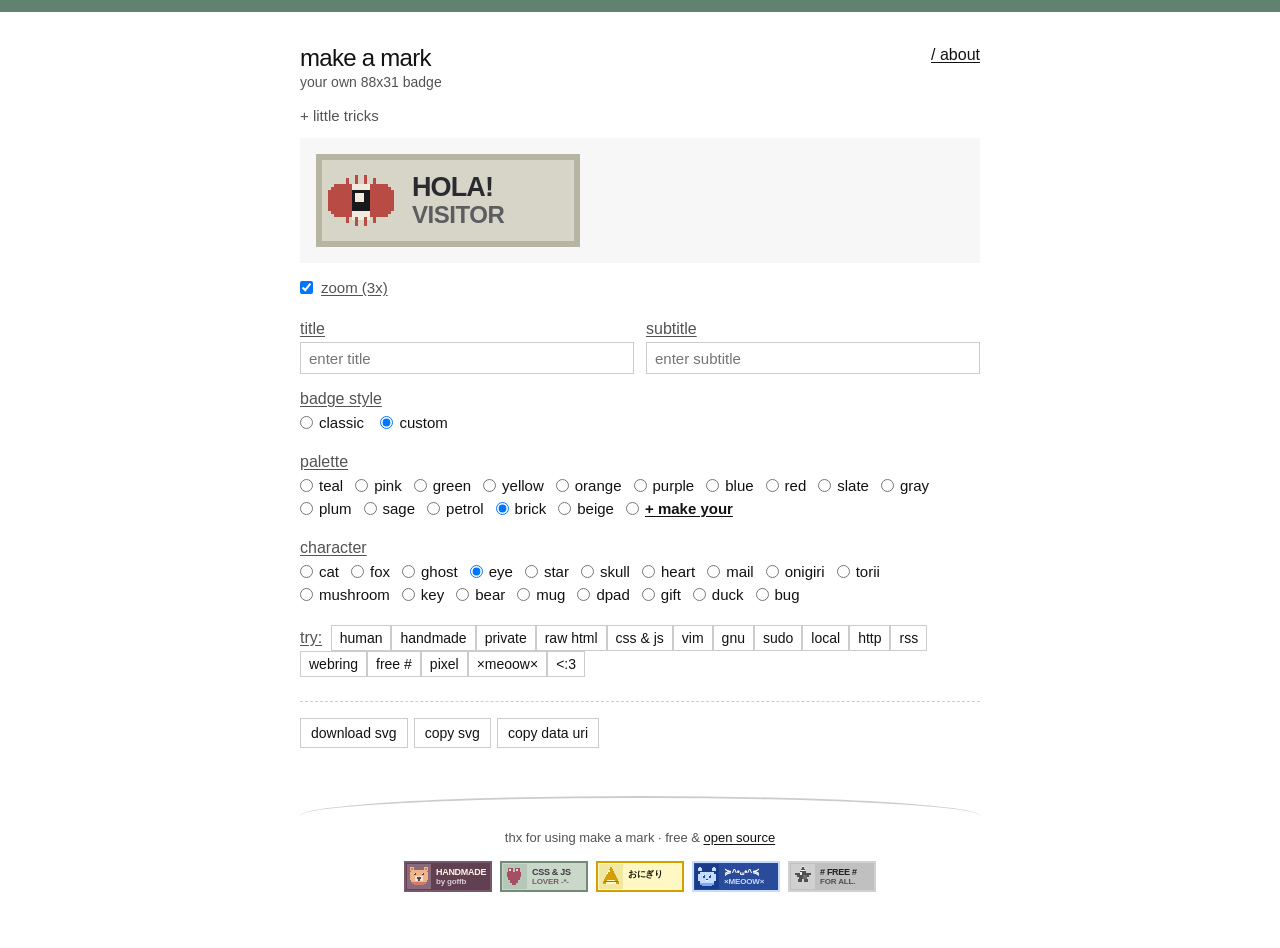
==== commit 447a0828: "add new characters and little modify" ====
--- a/index.html
+++ b/index.html
@@ -107,11 +107,11 @@
   <div class="end">
     <p class="end-message">thx for using make a mark · free & <a href="https://github.com/goffb/mark" target="_blank" rel="noreferrer">open source</a></p>
     <div class="end-marks">
-      <img src="assets/handmade.svg" alt="handmade badge" width="88" height="31">
-      <img src="assets/css-js.svg" alt="css-js badge" width="88" height="31">
-      <img src="assets/onigiri-y.svg" alt="onigiri badge" width="88" height="31">
-      <img src="assets/meoww.svg" alt="meoww badge" width="88" height="31">
-      <img src="assets/free-y.svg" alt="free badge" width="88" height="31">
+      <img src="assets/handmade.svg" alt="88x31 handmade badge" width="88" height="31">
+      <img src="assets/css-js.svg" alt="88x31 css-js badge" width="88" height="31">
+      <img src="assets/onigiri-y.svg" alt="88x31 onigiri badge" width="88" height="31">
+      <img src="assets/meoww.svg" alt="88x31 meoww badge" width="88" height="31">
+      <img src="assets/free-y.svg" alt="88x31 free badge" width="88" height="31">
     </div>
   </div>
   <script type="module" src="js/main.js"></script>
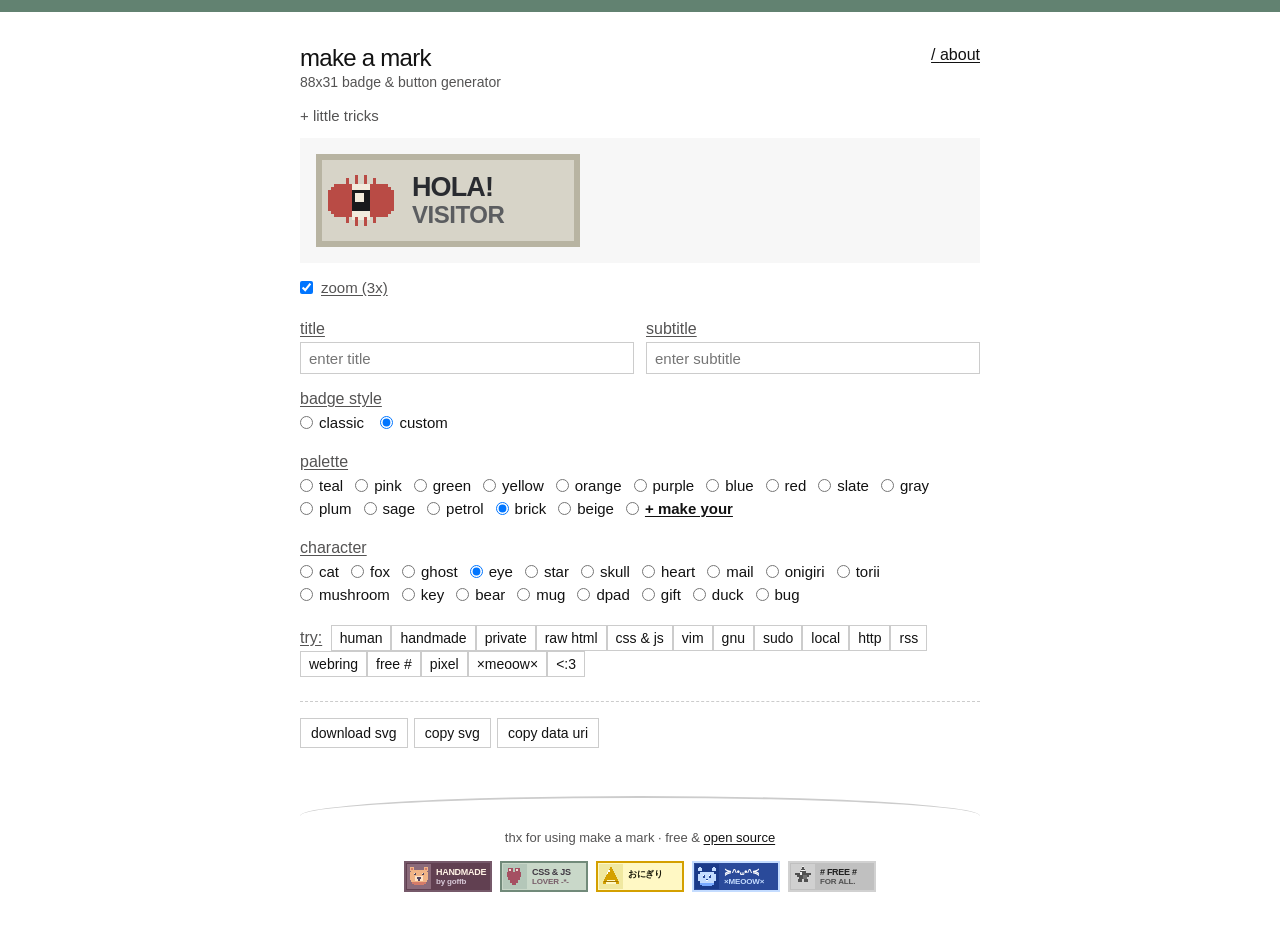
==== commit 7793860b: "edit :)" ====
--- a/index.html
+++ b/index.html
@@ -12,7 +12,8 @@
   <meta property="og:url" content="https://makeamark.cc">
   <meta property="og:type" content="website">
   <meta name="twitter:card" content="summary_large_image">
-  <title>make a mark - 88x31 badge maker for web & readmes</title>
+  <title>88x31 badge maker for web & readmes - make a mark</title>
+  <link rel="canonical" href="https://makeamark.cc">
   <link rel="stylesheet" href="css/style.css">
   <link rel="icon" type="image/png" sizes="32x32" href="icons/icon-32.png">
   <link rel="apple-touch-icon" sizes="180x180" href="icons/icon-180.png">
@@ -24,8 +25,8 @@
   <main class="app">
     <header class="app-header">
       <div class="inside">
-       <h1 class="logo">make a mark</h1>
-       <p class="tagline">your own 88x31 badge</p>
+       <p class="logo">make a mark</p>
+       <h1 class="tagline">88x31 badge & button generator</h1>
       </div>
       <a class="about-link" href="./about.html">about</a>
     </header>
@@ -98,9 +99,9 @@
     </section>
     <footer class="app-footer">
       <div class="actions">
-        <button type="button" id="download">download svg</button>
-        <button type="button" id="copy">copy svg</button>
-        <button type="button" id="copy-uri">copy data uri</button>
+        <button type="button" id="download" aria-label="download 88x31 svg badge">download svg</button>
+        <button type="button" id="copy" aria-label="copy 88x31 svg badge code">copy svg</button>
+        <button type="button" id="copy-uri" aria-label="copy 88x31 badge data uri">copy data uri</button>
       </div>
     </footer>
   </main>
--- a/css/style.css
+++ b/css/style.css
@@ -55,7 +55,9 @@
 }
 .app-header .tagline {
   font-size: 14px;
-  color: var(--muted);
+  font-weight: 400;
+  color: var(--muted);
+  margin: 0;
 }
 .app-header .about-link{
   color: var(--fg);
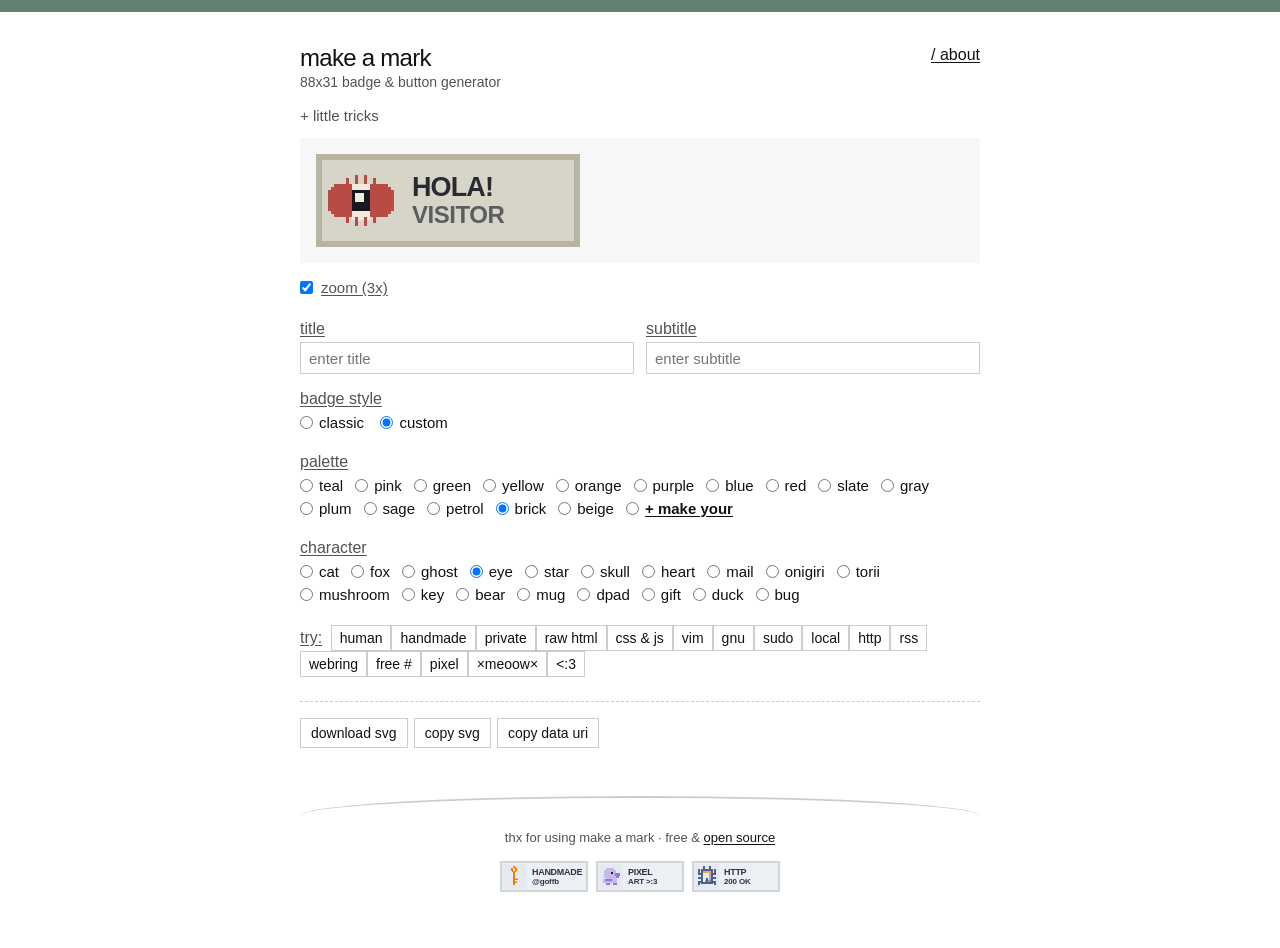
==== commit 8be92ccc: "less assets" ====
--- a/index.html
+++ b/index.html
@@ -109,10 +109,8 @@
     <p class="end-message">thx for using make a mark · free & <a href="https://github.com/goffb/mark" target="_blank" rel="noreferrer">open source</a></p>
     <div class="end-marks">
       <img src="assets/handmade.svg" alt="88x31 handmade badge" width="88" height="31">
-      <img src="assets/css-js.svg" alt="88x31 css-js badge" width="88" height="31">
-      <img src="assets/onigiri-y.svg" alt="88x31 onigiri badge" width="88" height="31">
-      <img src="assets/meoww.svg" alt="88x31 meoww badge" width="88" height="31">
-      <img src="assets/free-y.svg" alt="88x31 free badge" width="88" height="31">
+      <img src="assets/pixel.svg" alt="88x31 pixel art badge" width="88" height="31">
+      <img src="assets/http.svg" alt="88x31 http status badge" width="88" height="31">
     </div>
   </div>
   <script type="module" src="js/main.js"></script>
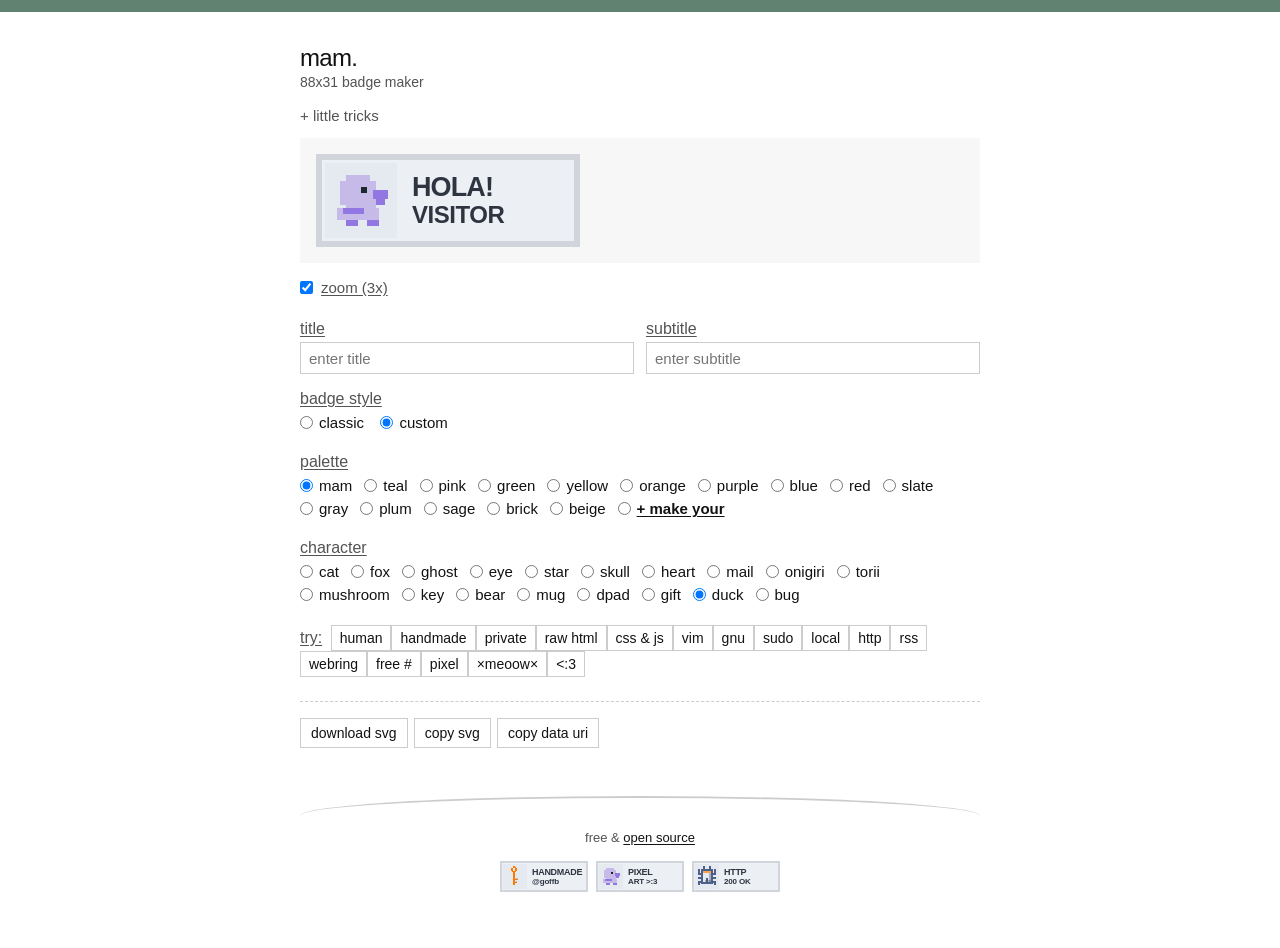
==== commit 6f8fbea6: "last commit" ====
--- a/index.html
+++ b/index.html
@@ -3,16 +3,10 @@
 <head>
   <meta charset="utf-8">
   <meta name="viewport" content="width=device-width, initial-scale=1">
-  <meta name="description" content="make a mark is a simple, open-source tool for creating modern 88x31 svg badges and buttons for websites, readmes and personal portfolios.">
+  <meta name="description" content="88x31 badge maker">
   <meta name="theme-color" content="#628271">
   <meta name="author" content="goffb">
-  <meta property="og:title" content="make a mark">
-  <meta property="og:description" content="make a mark is a simple, open-source tool for creating modern 88x31 svg badges and buttons for websites, readmes and personal portfolios.">
-  <meta property="og:image" content="https://makeamark.cc/assets/mam-draw.png">
-  <meta property="og:url" content="https://makeamark.cc">
-  <meta property="og:type" content="website">
-  <meta name="twitter:card" content="summary_large_image">
-  <title>88x31 badge maker for web & readmes - make a mark</title>
+  <title>88x31 badge maker</title>
   <link rel="canonical" href="https://makeamark.cc">
   <link rel="stylesheet" href="css/style.css">
   <link rel="icon" type="image/png" sizes="32x32" href="icons/icon-32.png">
@@ -25,19 +19,18 @@
   <main class="app">
     <header class="app-header">
       <div class="inside">
-       <p class="logo">make a mark</p>
-       <h1 class="tagline">88x31 badge & button generator</h1>
+       <p class="logo">mam.</p>
+       <h1 class="tagline">88x31 badge maker</h1>
       </div>
-      <a class="about-link" href="./about.html">about</a>
     </header>
     <section class="tricks" aria-label="tips and tricks">
       <details>
         <summary>little tricks</summary>
         <div class="tricks-content">
-          <p> write anything in the subtitle — domain, name, symbols, etc. </p>
-          <p> keep it short — 8 characters for titles, 18 for classic subtitles, 9 for custom. </p>
+          <p> simple tool for making 88x31 badges (buttons). </p>
+          <p> keep it short - 8 characters for titles, 18 for classic subtitles, 9 for custom. </p>
+          <p> pick a ready color or choose "+ make your" to create a custom palette for unique 88x31 button. </p>
           <p> for a blank line, <button type="button" class="copy-space" aria-label="copy invisible space">copy invisible space</button> and paste it. </p>
-          <p> badges are svgs — use them anywhere you like. </p>
         </div>
       </details>
     </section>
@@ -106,7 +99,7 @@
     </footer>
   </main>
   <div class="end">
-    <p class="end-message">thx for using make a mark · free & <a href="https://github.com/goffb/mark" target="_blank" rel="noreferrer">open source</a></p>
+    <p class="end-message">free & <a href="https://github.com/goffb/mark" target="_blank" rel="noreferrer">open source</a></p>
     <div class="end-marks">
       <img src="assets/handmade.svg" alt="88x31 handmade badge" width="88" height="31">
       <img src="assets/pixel.svg" alt="88x31 pixel art badge" width="88" height="31">
--- a/css/style.css
+++ b/css/style.css
@@ -43,8 +43,6 @@
 }
 .app-header {
   margin-bottom: 7px;
-  display: flex;
-  justify-content: space-between;
 }
 .app-header .logo {
   font-size: 24px;
@@ -58,16 +56,6 @@
   font-weight: 400;
   color: var(--muted);
   margin: 0;
-}
-.app-header .about-link{
-  color: var(--fg);
-  font-size: 16px;
-  text-decoration: underline;
-  text-underline-offset: 2px;
-  align-self: flex-start;
-}
-.app-header .about-link::before{
-  content: "/ ";
 }
 .tricks {
   margin:4px 0;
@@ -349,102 +337,6 @@
   text-decoration: underline;
   text-underline-offset: 2px;
 }
-.about-page .back-link {
-  display: inline-block;
-  margin-bottom: 24px;
-  color: var(--fg);
-  font-size: 16px;
-  text-decoration: underline;
-  text-underline-offset: 2px;
-}
-.about-page .back-link::before{
-  content: "/ ";
-}
-.about-page .content{
-  width: 100%;
-}
-.about-page .content h1 {
-  margin-bottom: 12px;
-  letter-spacing: -0.03em;
-  font-size: 24px;
-  font-weight: 400;
-  color: var(--fg);
-}
-.about-page .content p {
-  line-height: 1.5;
-  color: var(--fg);
-  font-size: 16px;
-  margin-bottom: 10px; 
-}
-.about-page .palette-demo {
-  margin: 16px 0 16px;
-}
-.about-page .palette-demo img {
-  display: block;
-  box-sizing: border-box;
-  width: 100%;
-  max-width: 472px;
-  height: auto;
-  aspect-ratio: 400 / 274; 
-  border: 1px solid color-mix(in srgb, var(--fg) 18%, transparent);
-  background: var(--cp-background); 
-}
-.about-page .palette-demo figcaption {
-  margin-top: 8px;
-  color: var(--muted);
-  font-size: 12px;
-}
-.about-page .easter-grid {
-  display: flex;
-  flex-wrap: wrap;
-  justify-content: flex-start; 
-  gap: 8px;
-  width: 100%;
-  max-width: 472px; 
-  margin: 12px 0 8px;
-}
-.about-page .easter-grid img {
-  display: block;
-  width: 88px;
-  height: 31px;
-  flex-shrink: 0;
-}
-.about-page small.est-note {
-  font-size: 13px; 
-  display: inline-block;
-  margin-bottom: 20px; 
-  color: var(--muted); 
-  line-height: 1.4;
-}
-.about-page .character-grid {
-  display: flex;
-  flex-wrap: wrap;
-  justify-content: flex-start; 
-  gap: 8px;
-  width: 100%;
-  max-width: 472px;
-  margin: 4px 0 16px;
-}
-.about-page .character-grid img {
-  display: block;
-  width: 88px;
-  height: 31px; 
-  flex-shrink: 0;
-}
-.about-page .source-link {
-  margin-top: 16px; 
-}
-.about-page .source-link a {
-  color: var(--fg);
-  text-decoration: underline;
-  text-underline-offset: 2px;
-  display: inline-flex;
-  align-items: center;
-  gap: 8px;
-}
-.about-page .source-link a:hover{
-  color: var(--acc);
-}
 @media (max-width: 768px) {
   .app {
     width: 92%;
@@ -466,25 +358,4 @@
   .group > label {
     padding: 4px 0;
   }
-  .about-page .content {
-    padding-bottom: 20px;
-  }
-  .about-page .palette-demo img {
-    width: 100%;
-    max-width: 320px; 
-  }
-  .about-page .easter-grid {
-    justify-content: center;
-  }
-  .about-page small.est-note {
-    font-size: 11px; 
-    line-height: 1.35;
-    margin-bottom: 16px;
-  }
-  .about-page .character-grid {
-    justify-content: center; 
-  }
-  .about-page .source-link {
-    padding-bottom: 12px;
-  }
 }
